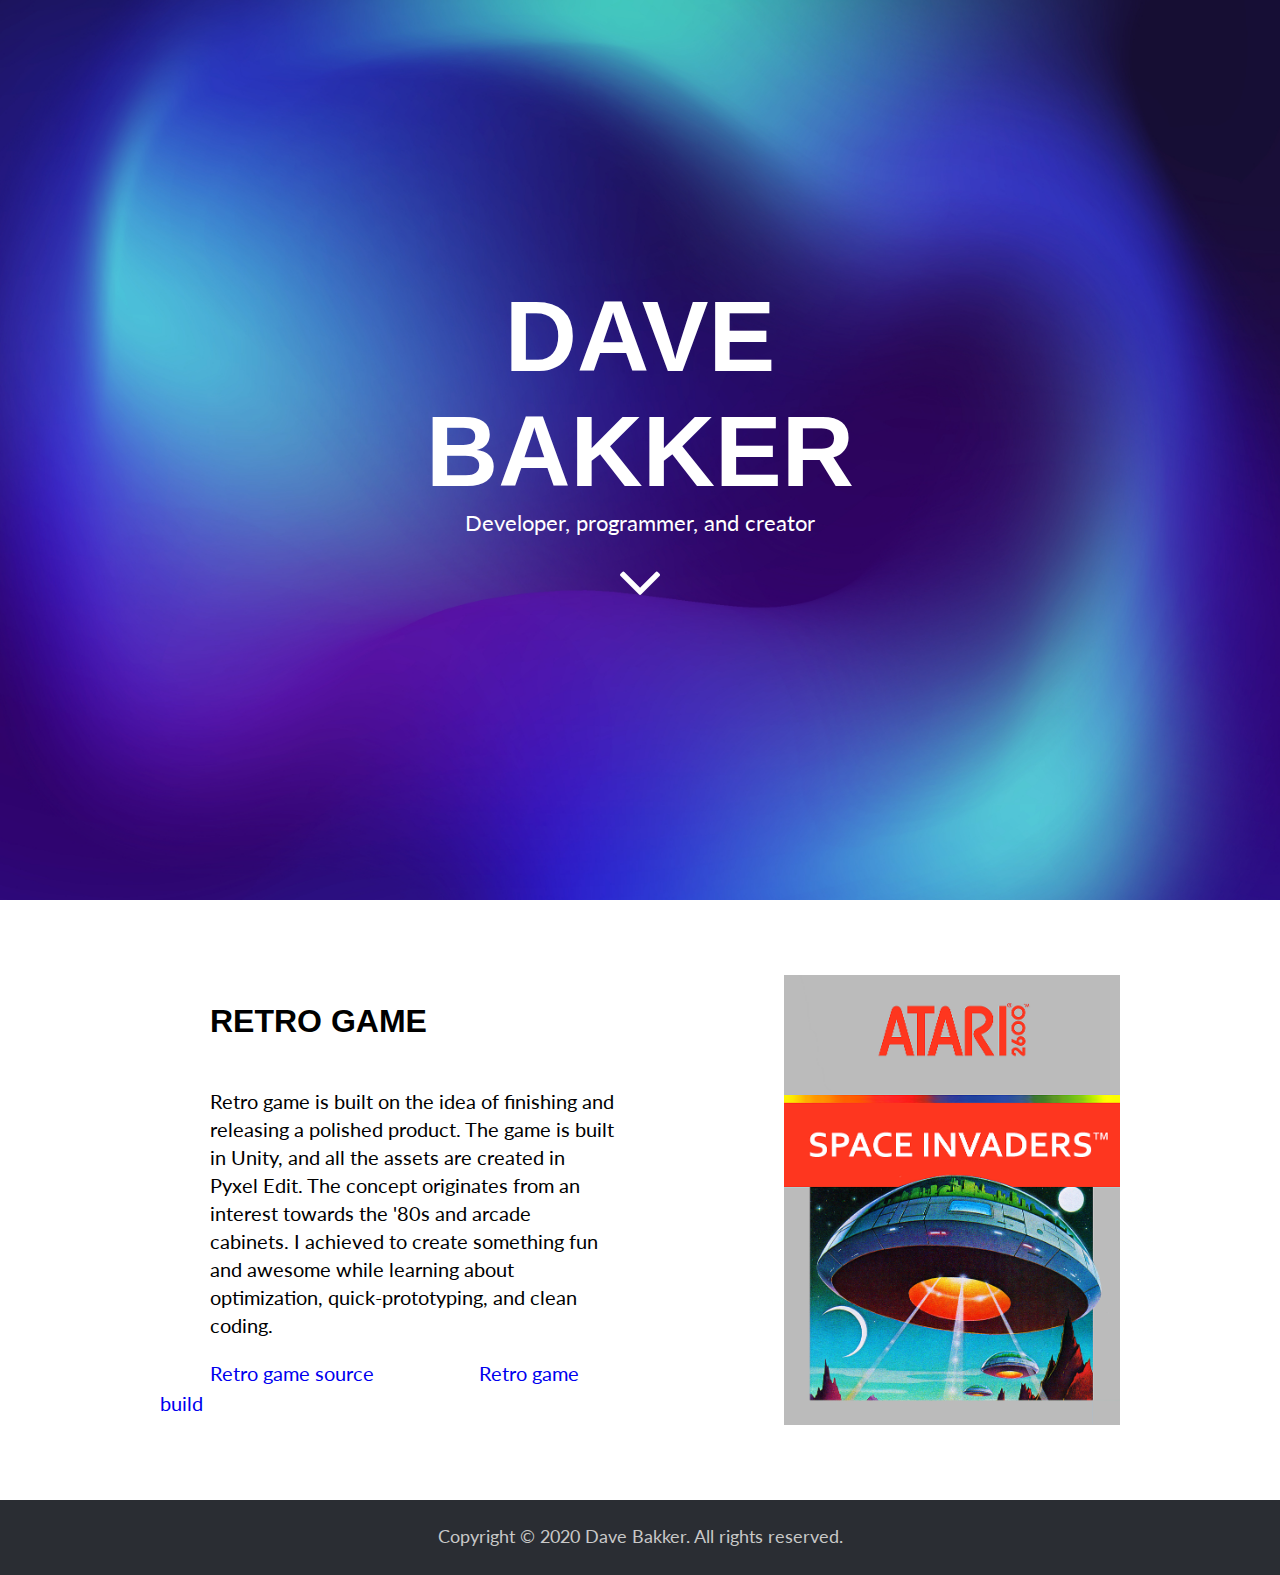
==== index.html @ 64336581 "Website foundation (v1.0.0)" ====
<!-- Copyright © 2020 Dave Bakker. All rights reserved. -->
<!DOCTYPE html>

<!-- HTML-->
<html lang="en" dir="ltr">

<!-- HEAD -->
  <head>

    <!-- META -->
    <meta charset="utf-8">
    <meta name="viewport" content="width=device-width, user-scalable=no, initial-scale=1.0, maximum-scale=1.0, minimum-scale=1.0">
    <meta name="author" content="Dave Bakker">
    <meta name="keywords" content="HTML5, CSS, Dave Bakker, Dave, Bakker, Portfolio, Developer">
    <meta name="description" content="Dave Bakker's personal portfolio!">

    <!-- LINK -->
    <link rel="stylesheet" type="text/css" href="style.css">
    <link rel="icon" href="image/favicon/favicon.png">
    <link href="https://fonts.googleapis.com/css?family=Lato:300" rel="stylesheet">
    <link href="https://stackpath.bootstrapcdn.com/font-awesome/4.7.0/css/font-awesome.min.css" rel="stylesheet" integrity="sha384-wvfXpqpZZVQGK6TAh5PVlGOfQNHSoD2xbE+QkPxCAFlNEevoEH3Sl0sibVcOQVnN" crossorigin="anonymous">

    <!-- TITLE -->
    <title>
      Dave Bakker
    </title>

  </head>

  <!-- BODY -->
  <body>

    <!-- INTRODUCTION -->
    <div id="banner">
      <div id="banner-text">
        <p id="banner-name"> DAVE BAKKER </p>
        <p id="banner-description"> Developer, programmer, and creator </p>
        <div id="arrow"><a id="banner-arrow" href="#project"><i id="banner-arrow-button" class="fa fa-angle-down"></i></a></div>
      </div>
    </div>

    <!-- PROJECTS -->
    <div class="project" id="project">
      <div class="project-text">
        <p class="project-title"> RETRO GAME </p>
        <p class="project-description">
          Retro game is built on the idea of finishing and releasing a polished product.
          The game is built in Unity, and all the assets are created in Pyxel Edit.
          The concept originates from an interest towards the '80s and arcade cabinets.
          I achieved to create something fun and awesome while learning about optimization, quick-prototyping, and clean coding.
        </p>
        <a class="project-link" href="https://www.github.com/davebakker/retro-game" target="_blank"> Retro game source </a>
        <a class="project-link" href="index.html"> Retro game build </a>
      </div>
      <div class="project-image"></div>
    </div>

    <!-- CONTACT-->
    <!--<div id="contact">
      <p id="contact-text"> With respect to personal privacy, for more information contact the email davebakkerinfo@gmail.com </p>
    </div>-->

    <!-- FOOTER -->
    <div id="footer">
      <p id="footer-text"> Copyright © 2020 Dave Bakker. All rights reserved. </p>
    </div>

    <!-- SCRIPT -->
    <script src="script.js"></script>

  </body>
</html>
---- style.css ----
/* Copyright © 2020 Dave Bakker. All rights reserved. */

body, html
{
  font-family: 'Lato', sans-serif;
  color: rgba(0, 0, 0, 1);
  height: 100%;
  padding: 0px;
  margin: 0px;
}

#banner
{
  background-image: url("image/banner/clear/3.jpg");
  color: rgba(255, 255, 255, 1);
  background-repeat: no-repeat;
  background-position: center;
  background-size: cover;
  height: 100%;
}

#banner-text
{
  transform: translate(-50%, -50%);
  text-align: center;
  position: absolute;
  left: 50%;
  top: 50%;
}

#banner-name
{
  font-family: Arial;
  font-weight: bold;
  font-size: 100px;
  margin: 0px;
}

#banner-description
{
  font-size: 22px;
  margin: 0px;
}

#arrow {  }

#banner-arrow
{
  color: rgba(255, 255, 255, 1);
  text-decoration: none;
  font-weight: 300;
  font-size: 72px;
}

#banner-arrow-button { animation: animate 2s linear infinite; }

@keyframes animate
{
  0% { transform: translateY(0px); }
  25% { transform: translateY(5px); }
  50% { transform: translateY(0px); }
  75% { transform: translateY(-5px); }
  100% { transform: translateY(0px); }
}

.project
{
  margin: 75px auto;
  display: block;
  height: 50%;
  width: 75%;
}

.project-text
{
  line-height: 175%;
  width: 52.5%;
  float: left;
}

.project-title
{
  padding: 0px 50px 20px 50px;
  font-family: Arial;
  font-weight: bold;
  font-size: 32px;
}

.project-description
{
  padding: 0px 50px;
  font-size: 20px;
}

.project-link
{
    text-decoration: none;
    padding: 0px 50px;
    font-size: 20px;
}

.project-image
{
  background-image: url("image/preview/1.jpg");
  background-repeat: no-repeat;
  background-position: center;
  background-size: cover;
  height: 100%;
  float: right;
  width: 35%;
}

#contact
{
  text-align: center;
}

#footer
{
  background-color: rgba(42, 45, 51, 1);
  text-align: center;
  padding-top: 25px;
  height: 50px;
  width: 100%;
}

#footer-text
{
  color: rgba(200, 200, 200, 1);
  font-size: 18px;
  margin: 0px;
}
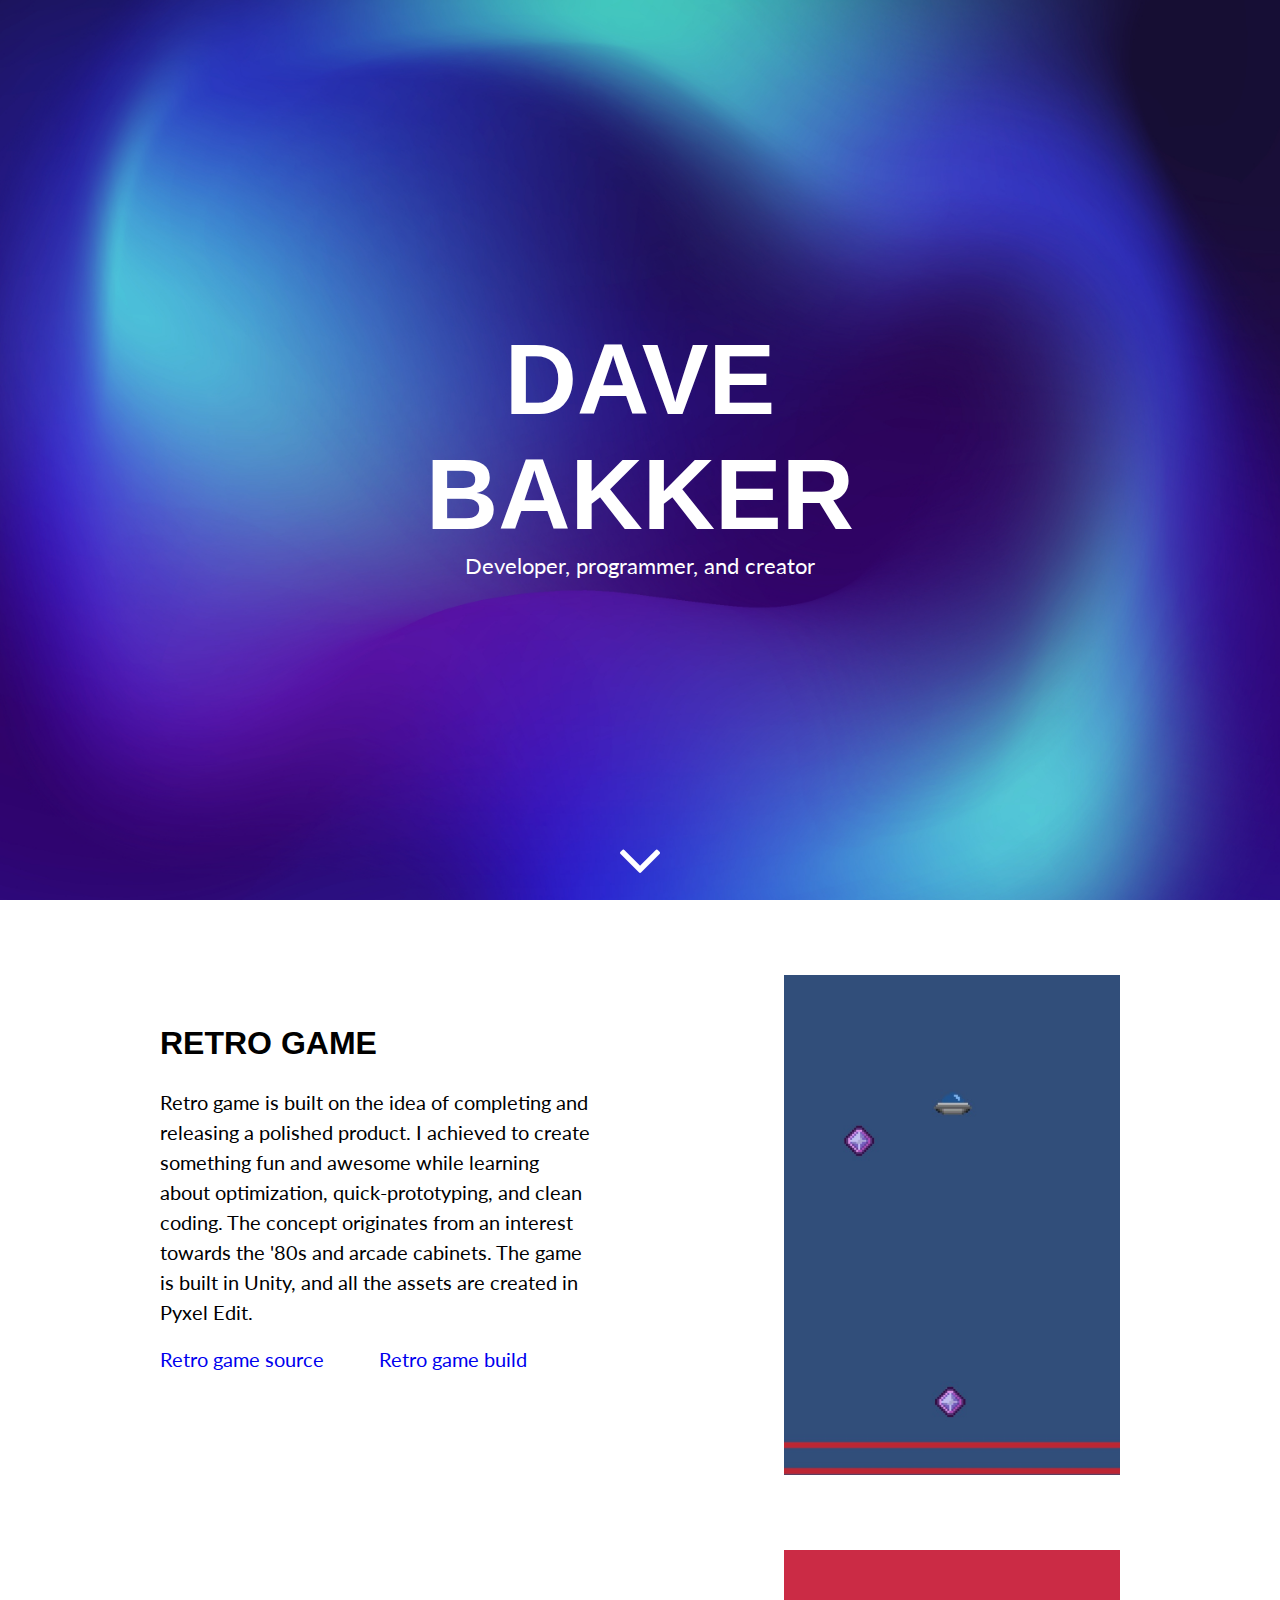
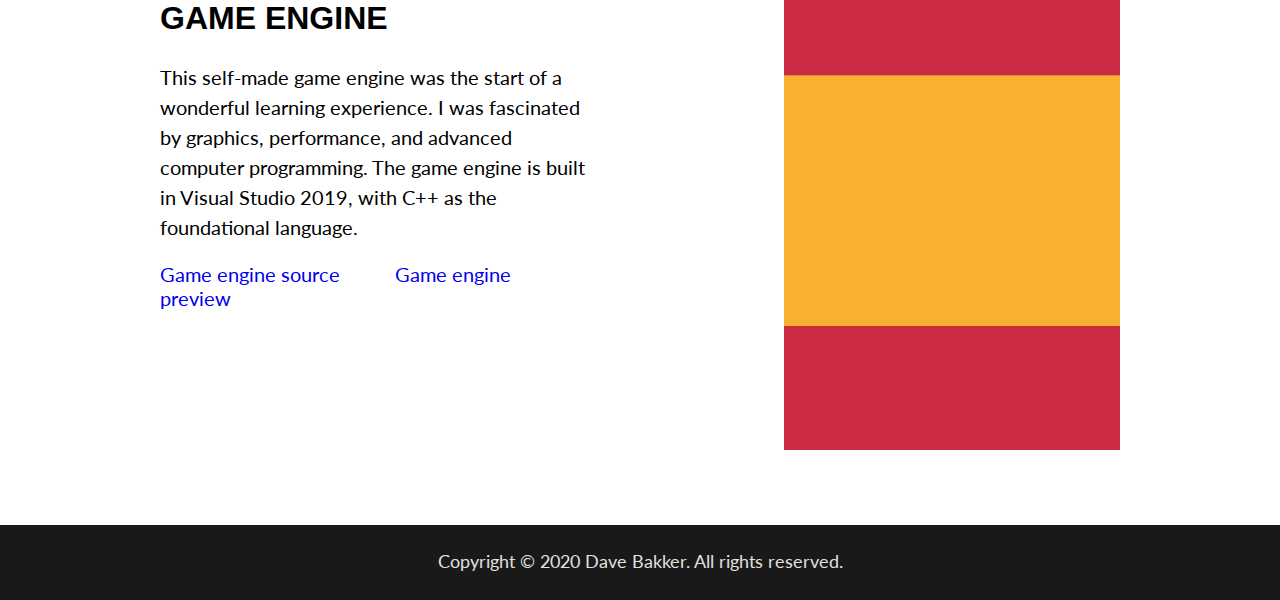
==== commit 662c5e8d: "Website update (v1.1.0)" ====
--- a/index.html
+++ b/index.html
@@ -30,35 +30,45 @@
   <!-- BODY -->
   <body>
 
-    <!-- INTRODUCTION -->
+    <!-- BANNER -->
     <div id="banner">
       <div id="banner-text">
         <p id="banner-name"> DAVE BAKKER </p>
         <p id="banner-description"> Developer, programmer, and creator </p>
-        <div id="arrow"><a id="banner-arrow" href="#project"><i id="banner-arrow-button" class="fa fa-angle-down"></i></a></div>
       </div>
+      <div id="banner-arrow"><a id="banner-arrow-button" href="#projects"><i id="banner-arrow-text" class="fa fa-angle-down"></i></a></div>
     </div>
 
     <!-- PROJECTS -->
-    <div class="project" id="project">
-      <div class="project-text">
-        <p class="project-title"> RETRO GAME </p>
-        <p class="project-description">
-          Retro game is built on the idea of finishing and releasing a polished product.
-          The game is built in Unity, and all the assets are created in Pyxel Edit.
-          The concept originates from an interest towards the '80s and arcade cabinets.
-          I achieved to create something fun and awesome while learning about optimization, quick-prototyping, and clean coding.
-        </p>
-        <a class="project-link" href="https://www.github.com/davebakker/retro-game" target="_blank"> Retro game source </a>
-        <a class="project-link" href="index.html"> Retro game build </a>
+    <div id="projects">
+      <div class="project" id="project">
+        <div class="project-text">
+          <p class="project-title"> RETRO GAME </p>
+          <p class="project-description">
+            Retro game is built on the idea of completing and releasing a polished product.
+            I achieved to create something fun and awesome while learning about optimization, quick-prototyping, and clean coding.
+            The concept originates from an interest towards the '80s and arcade cabinets.
+            The game is built in Unity, and all the assets are created in Pyxel Edit.
+          </p>
+          <a class="project-link" href="https://www.github.com/davebakker/retro-game" target="_blank"> Retro game source </a>
+          <a class="project-link" href="index.html"> Retro game build </a>
+        </div>
+        <div class="project-image" style="background-image: url('image/preview/1.jpg');"></div>
       </div>
-      <div class="project-image"></div>
+      <div class="project" id="project">
+        <div class="project-text">
+          <p class="project-title"> GAME ENGINE </p>
+          <p class="project-description">
+            This self-made game engine was the start of a wonderful learning experience.
+            I was fascinated by graphics, performance, and advanced computer programming.
+            The game engine is built in Visual Studio 2019, with C++ as the foundational language.
+          </p>
+          <a class="project-link" href="https://www.github.com/davebakker/engine" target="_blank"> Game engine source </a>
+          <a class="project-link" href="index.html"> Game engine preview </a>
+        </div>
+        <div class="project-image"  style="background-image: url('image/preview/2.jpg');"></div>
+      </div>
     </div>
-
-    <!-- CONTACT-->
-    <!--<div id="contact">
-      <p id="contact-text"> With respect to personal privacy, for more information contact the email davebakkerinfo@gmail.com </p>
-    </div>-->
 
     <!-- FOOTER -->
     <div id="footer">
--- a/style.css
+++ b/style.css
@@ -4,6 +4,7 @@
 {
   font-family: 'Lato', sans-serif;
   color: rgba(0, 0, 0, 1);
+  font-size: 20px;
   height: 100%;
   padding: 0px;
   margin: 0px;
@@ -42,9 +43,15 @@
   margin: 0px;
 }
 
-#arrow {  }
+#banner-arrow
+{
+  position: absolute;
+  text-align: center;
+  width: 100%;
+  bottom: 0;
+}
 
-#banner-arrow
+#banner-arrow-button
 {
   color: rgba(255, 255, 255, 1);
   text-decoration: none;
@@ -52,7 +59,7 @@
   font-size: 72px;
 }
 
-#banner-arrow-button { animation: animate 2s linear infinite; }
+#banner-arrow-text { animation: animate 2s linear infinite; }
 
 @keyframes animate
 {
@@ -63,45 +70,45 @@
   100% { transform: translateY(0px); }
 }
 
+#projects
+{
+  padding-top: 75px;
+  height: auto;
+  width: 100%;
+}
+
 .project
 {
-  margin: 75px auto;
-  display: block;
-  height: 50%;
+  padding: 0px 12.5% 75px 12.5%;
+  height: 500px;
   width: 75%;
 }
 
 .project-text
 {
-  line-height: 175%;
-  width: 52.5%;
+  margin: 50px 0px;
   float: left;
+  width: 45%;
 }
 
 .project-title
 {
-  padding: 0px 50px 20px 50px;
+  margin: 0px 0px 25px 0px;
   font-family: Arial;
   font-weight: bold;
   font-size: 32px;
 }
 
-.project-description
-{
-  padding: 0px 50px;
-  font-size: 20px;
-}
+.project-description { line-height: 150%; }
 
 .project-link
 {
     text-decoration: none;
-    padding: 0px 50px;
-    font-size: 20px;
+    padding-right: 50px;
 }
 
 .project-image
 {
-  background-image: url("image/preview/1.jpg");
   background-repeat: no-repeat;
   background-position: center;
   background-size: cover;
@@ -110,14 +117,9 @@
   width: 35%;
 }
 
-#contact
-{
-  text-align: center;
-}
-
 #footer
 {
-  background-color: rgba(42, 45, 51, 1);
+  background-color: rgba(25, 25, 25, 1);
   text-align: center;
   padding-top: 25px;
   height: 50px;
@@ -126,7 +128,7 @@
 
 #footer-text
 {
-  color: rgba(200, 200, 200, 1);
+  color: rgba(225, 225, 225, 1);
   font-size: 18px;
   margin: 0px;
 }
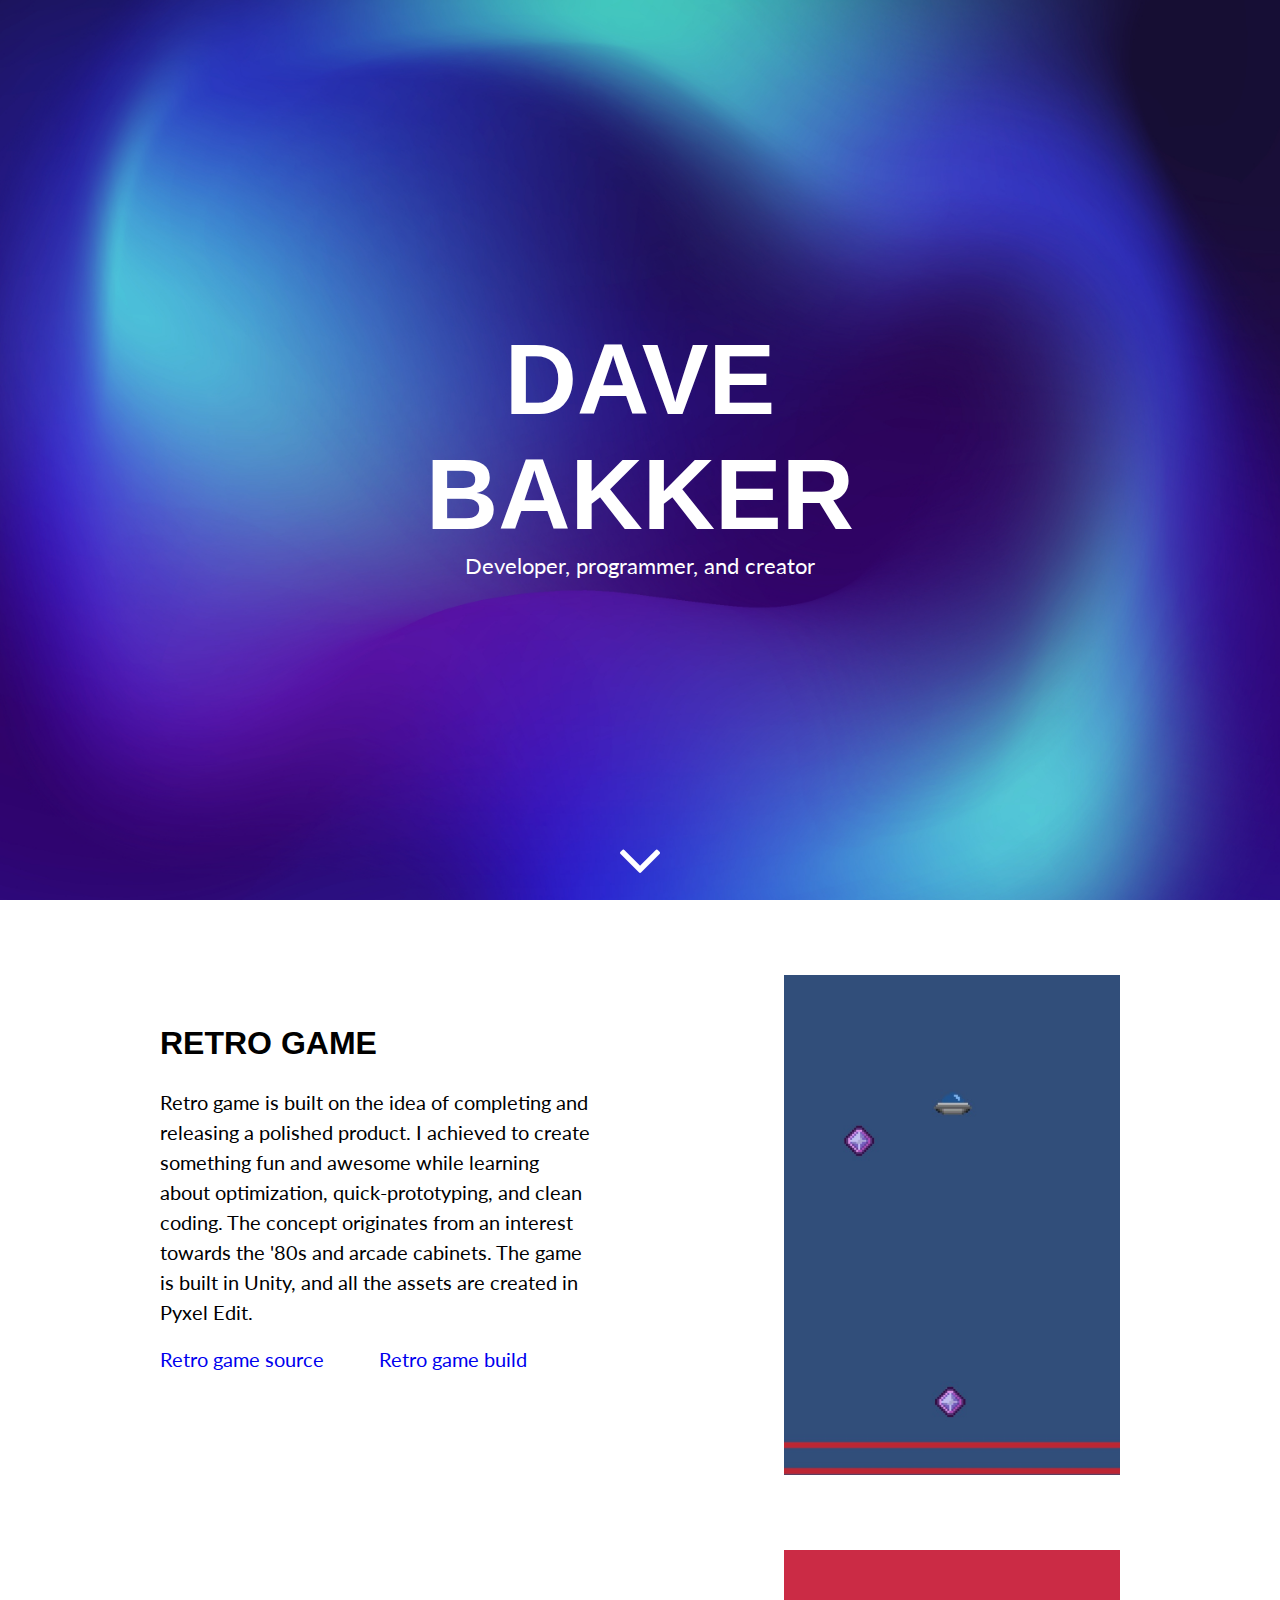
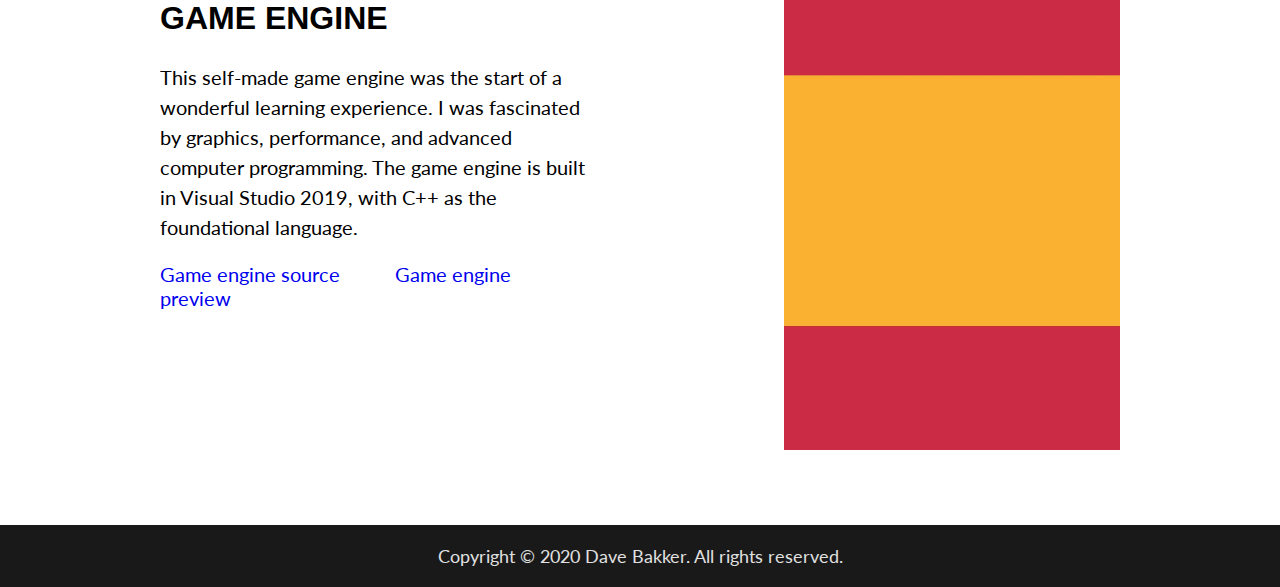
==== commit fc6e6cbb: "Website update (v1.2.0)" ====
--- a/index.html
+++ b/index.html
@@ -41,7 +41,7 @@
 
     <!-- PROJECTS -->
     <div id="projects">
-      <div class="project" id="project">
+      <div class="project">
         <div class="project-text">
           <p class="project-title"> RETRO GAME </p>
           <p class="project-description">
@@ -55,7 +55,7 @@
         </div>
         <div class="project-image" style="background-image: url('image/preview/1.jpg');"></div>
       </div>
-      <div class="project" id="project">
+      <div class="project" id="project-last">
         <div class="project-text">
           <p class="project-title"> GAME ENGINE </p>
           <p class="project-description">
--- a/style.css
+++ b/style.css
@@ -7,6 +7,7 @@
   font-size: 20px;
   height: 100%;
   padding: 0px;
+  width: 100%;
   margin: 0px;
 }
 
@@ -121,14 +122,69 @@
 {
   background-color: rgba(25, 25, 25, 1);
   text-align: center;
-  padding-top: 25px;
-  height: 50px;
-  width: 100%;
+  padding-top: 0px;
+  height: auto;
 }
 
 #footer-text
 {
   color: rgba(225, 225, 225, 1);
+  padding: 20px 65px;
   font-size: 18px;
   margin: 0px;
 }
+
+@media screen and (max-width: 700px)
+{
+  #banner-text { width: 80%;  }
+
+  #banner-name { font-size: 58px; }
+
+  #banner-description
+  {
+    font-size: 20px;
+    margin: 0px 10%;
+    width: 80%;
+  }
+
+  #projects
+  {
+    padding-top: 0px;
+    height: auto;
+  }
+
+  .project { height: 750px; }
+
+  .project-text
+  {
+    width: 100%;
+    font-size: 18px;
+    height: auto;
+  }
+
+  .project-title { font-size: 28px; }
+
+  .project-link
+  {
+    line-height: 150%;
+    padding: 0px;
+    width: 100%;
+    float: left;
+  }
+
+  .project-image
+  {
+    width: 100%;
+    height: 35%;
+  }
+
+  #project-last { padding-bottom: 0px; }
+
+  #footer
+  {
+    padding-top: 0px;
+    height: auto;
+  }
+
+  #footer-text { font-size: 16px; }
+}
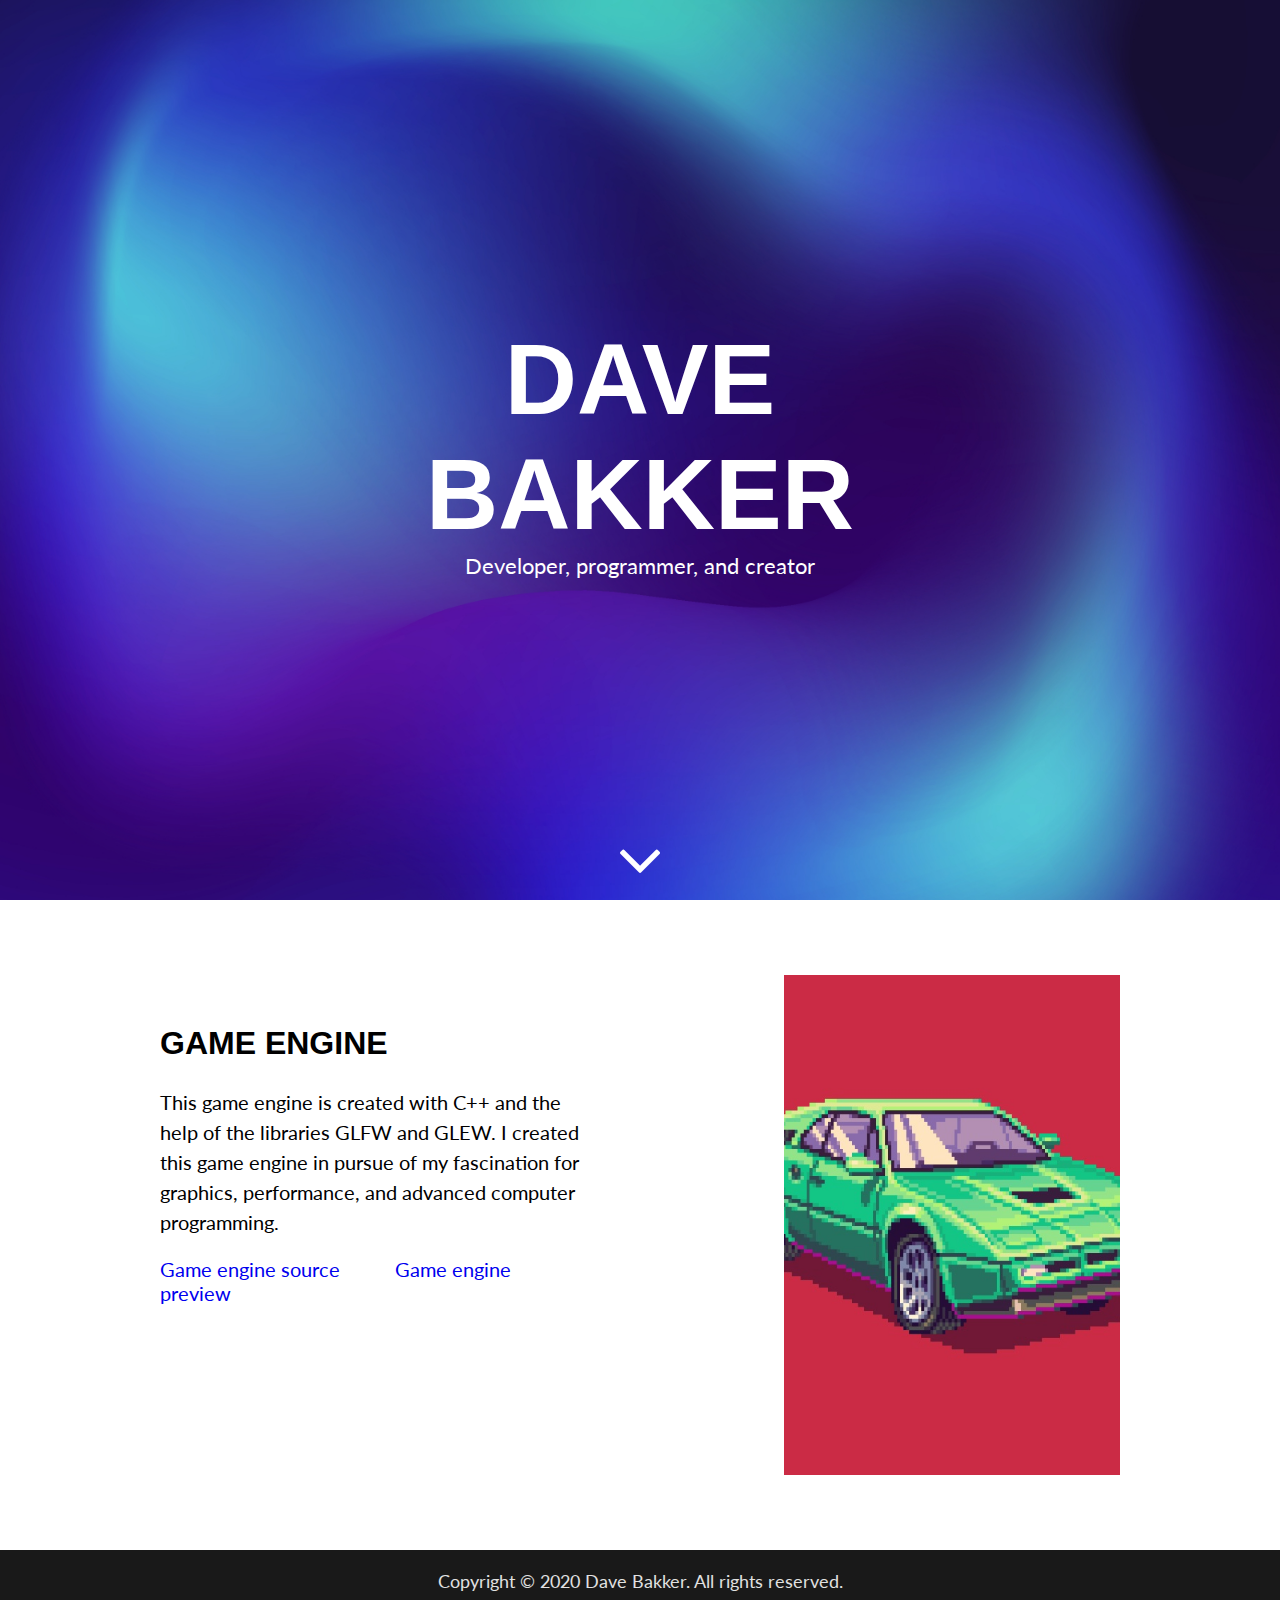
==== commit 108d9bc5: "Projects update (v1.3.0)" ====
--- a/index.html
+++ b/index.html
@@ -41,27 +41,12 @@
 
     <!-- PROJECTS -->
     <div id="projects">
-      <div class="project">
-        <div class="project-text">
-          <p class="project-title"> RETRO GAME </p>
-          <p class="project-description">
-            Retro game is built on the idea of completing and releasing a polished product.
-            I achieved to create something fun and awesome while learning about optimization, quick-prototyping, and clean coding.
-            The concept originates from an interest towards the '80s and arcade cabinets.
-            The game is built in Unity, and all the assets are created in Pyxel Edit.
-          </p>
-          <a class="project-link" href="https://www.github.com/davebakker/retro-game" target="_blank"> Retro game source </a>
-          <a class="project-link" href="index.html"> Retro game build </a>
-        </div>
-        <div class="project-image" style="background-image: url('image/preview/1.jpg');"></div>
-      </div>
       <div class="project" id="project-last">
         <div class="project-text">
           <p class="project-title"> GAME ENGINE </p>
           <p class="project-description">
-            This self-made game engine was the start of a wonderful learning experience.
-            I was fascinated by graphics, performance, and advanced computer programming.
-            The game engine is built in Visual Studio 2019, with C++ as the foundational language.
+            This game engine is created with C++ and the help of the libraries GLFW and GLEW.
+            I created this game engine in pursue of my fascination for graphics, performance, and advanced computer programming.
           </p>
           <a class="project-link" href="https://www.github.com/davebakker/engine" target="_blank"> Game engine source </a>
           <a class="project-link" href="index.html"> Game engine preview </a>
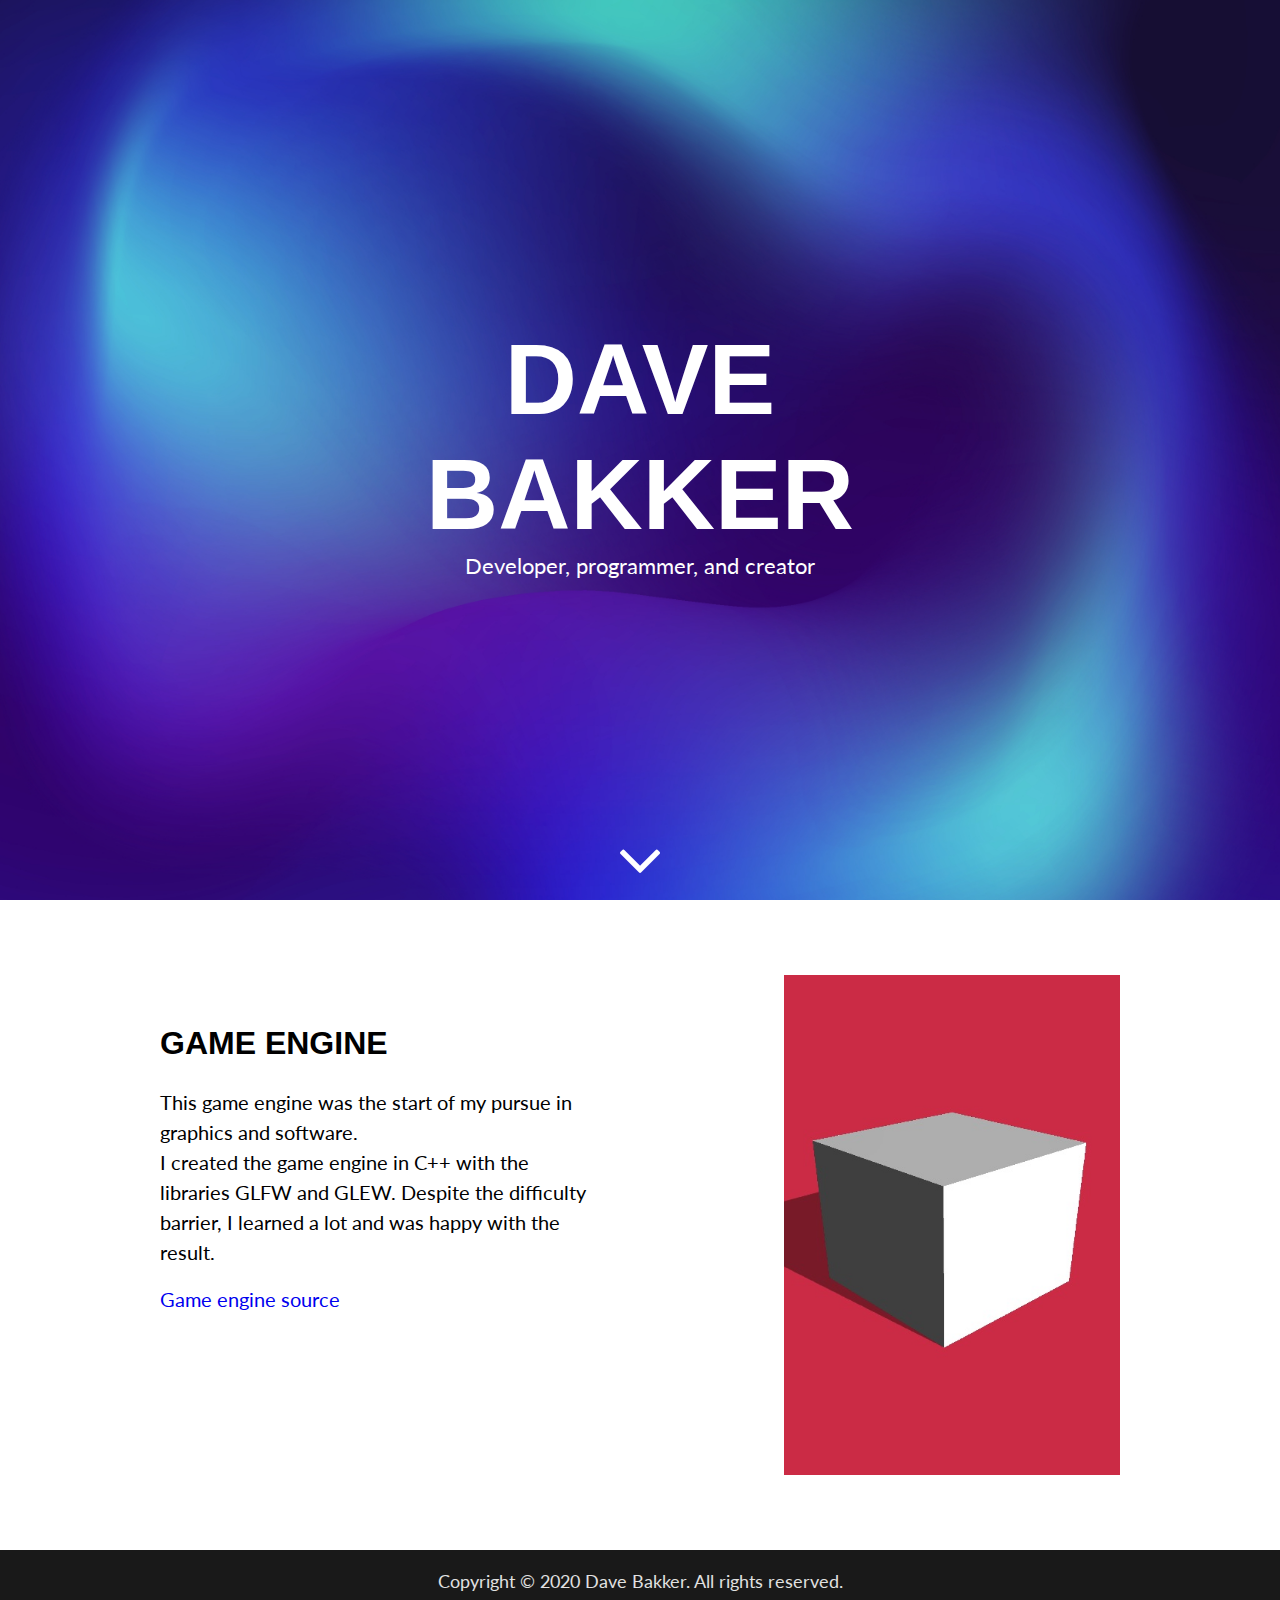
==== commit ab8fe830: "Project and pictures update (v1.4.0)" ====
--- a/index.html
+++ b/index.html
@@ -45,13 +45,13 @@
         <div class="project-text">
           <p class="project-title"> GAME ENGINE </p>
           <p class="project-description">
-            This game engine is created with C++ and the help of the libraries GLFW and GLEW.
-            I created this game engine in pursue of my fascination for graphics, performance, and advanced computer programming.
+            This game engine was the start of my pursue in graphics and software. </br>
+            I created the game engine in C++ with the libraries GLFW and GLEW.
+            Despite the difficulty barrier, I learned a lot and was happy with the result.
           </p>
           <a class="project-link" href="https://www.github.com/davebakker/engine" target="_blank"> Game engine source </a>
-          <a class="project-link" href="index.html"> Game engine preview </a>
         </div>
-        <div class="project-image"  style="background-image: url('image/preview/2.jpg');"></div>
+        <div class="project-image"  style="background-image: url('image/preview/1.jpg');"></div>
       </div>
     </div>
 
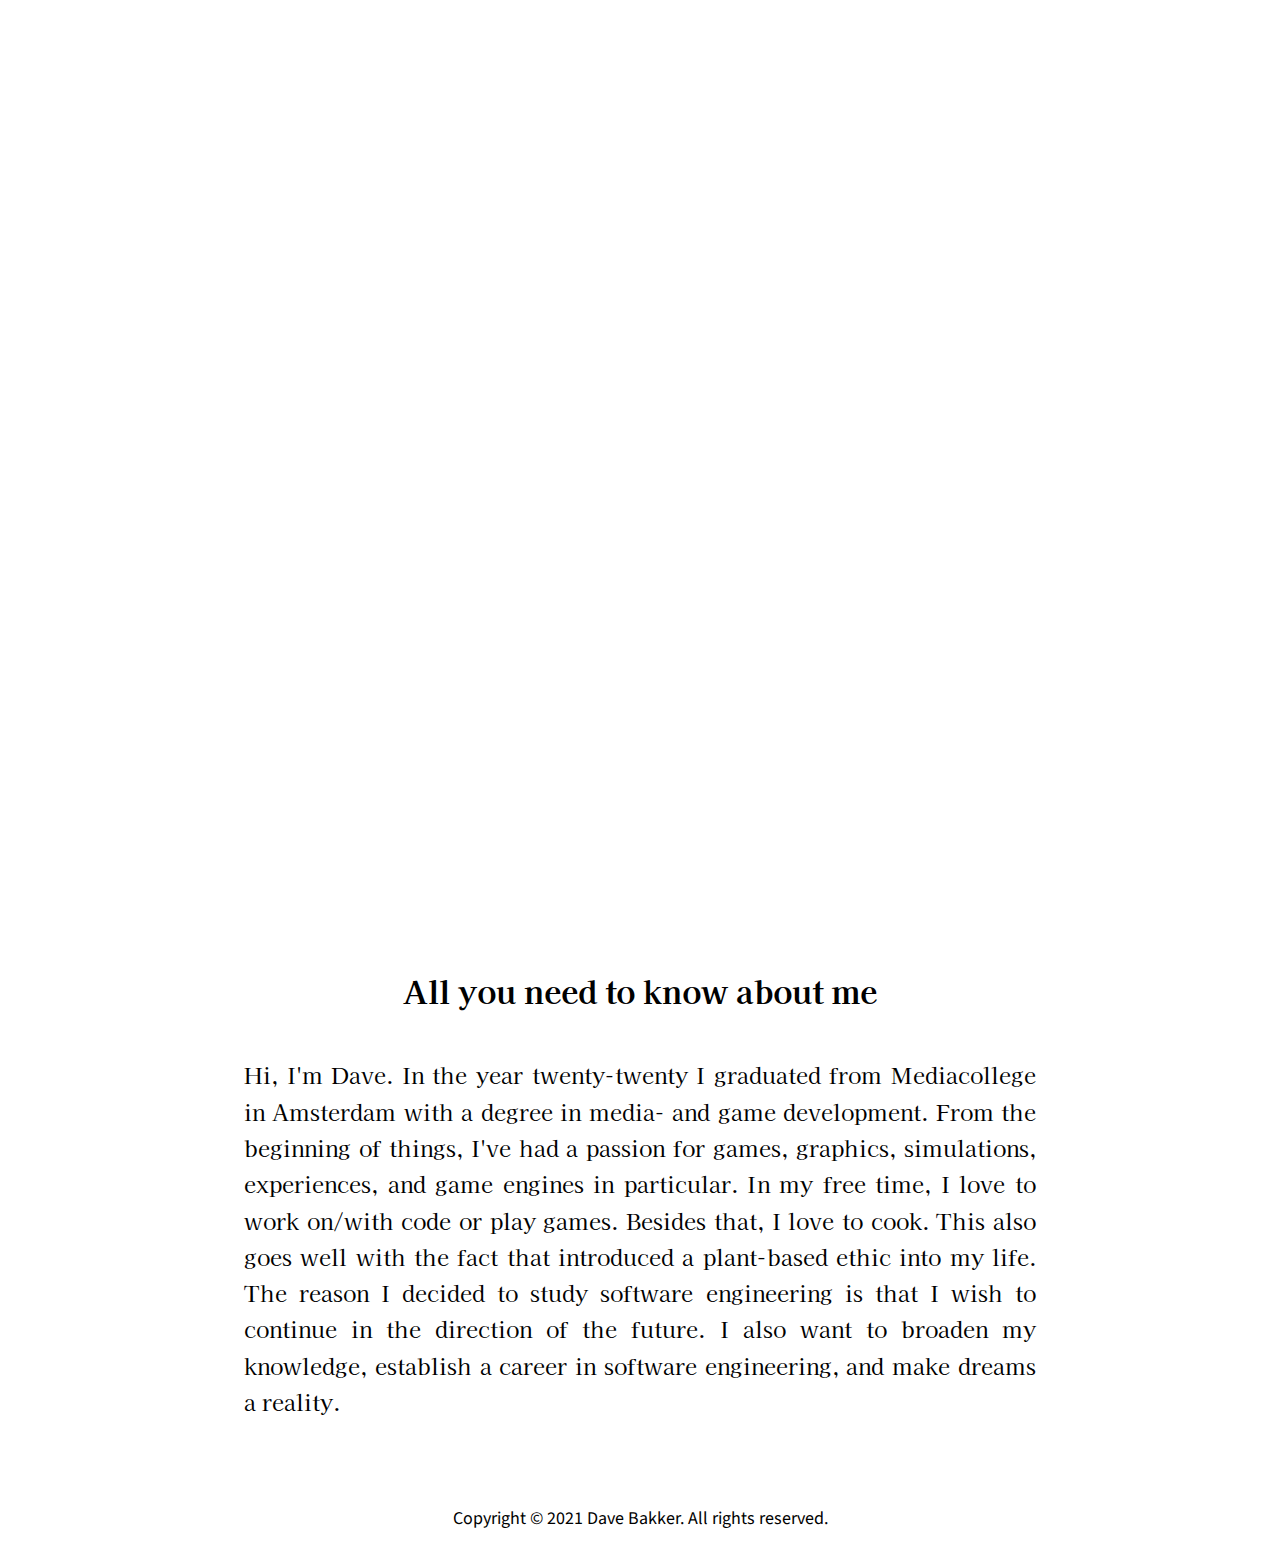
==== commit 8b989774: "Website test" ====
--- a/index.html
+++ b/index.html
@@ -1,67 +1,65 @@
-<!-- Copyright © 2020 Dave Bakker. All rights reserved. -->
+<!-- Copyright © 2021 Dave Bakker. All rights reserved. -->
+
 <!DOCTYPE html>
 
-<!-- HTML-->
+<!-- HTML -->
 <html lang="en" dir="ltr">
 
-<!-- HEAD -->
+  <!-- HEAD -->
   <head>
 
     <!-- META -->
     <meta charset="utf-8">
-    <meta name="viewport" content="width=device-width, user-scalable=no, initial-scale=1.0, maximum-scale=1.0, minimum-scale=1.0">
     <meta name="author" content="Dave Bakker">
-    <meta name="keywords" content="HTML5, CSS, Dave Bakker, Dave, Bakker, Portfolio, Developer">
-    <meta name="description" content="Dave Bakker's personal portfolio!">
 
     <!-- LINK -->
-    <link rel="stylesheet" type="text/css" href="style.css">
-    <link rel="icon" href="image/favicon/favicon.png">
-    <link href="https://fonts.googleapis.com/css?family=Lato:300" rel="stylesheet">
-    <link href="https://stackpath.bootstrapcdn.com/font-awesome/4.7.0/css/font-awesome.min.css" rel="stylesheet" integrity="sha384-wvfXpqpZZVQGK6TAh5PVlGOfQNHSoD2xbE+QkPxCAFlNEevoEH3Sl0sibVcOQVnN" crossorigin="anonymous">
+    <link rel="stylesheet" href="css/index/style.css">
+    <link rel="icon" href="assets/favicon/favicon.png">
+    <link href="https://fonts.googleapis.com/css2?family=Source+Sans+Pro:wght@400;700&display=swap" rel="stylesheet">
+    <link href="https://fonts.googleapis.com/css2?family=Kaisei+Tokumin&display=swap" rel="stylesheet">
 
     <!-- TITLE -->
-    <title>
-      Dave Bakker
-    </title>
+    <title>Dave Bakker - Fasten Your Seatbelt Start Assignment</title>
 
   </head>
 
   <!-- BODY -->
   <body>
 
-    <!-- BANNER -->
-    <div id="banner">
-      <div id="banner-text">
-        <p id="banner-name"> DAVE BAKKER </p>
-        <p id="banner-description"> Developer, programmer, and creator </p>
-      </div>
-      <div id="banner-arrow"><a id="banner-arrow-button" href="#projects"><i id="banner-arrow-text" class="fa fa-angle-down"></i></a></div>
+    <!-- HEADER -->
+    <div class="banner">
+      <header>
+        <nav>
+          <ul>
+            <li><a href="index.html">HOME</a></li>
+            <li><a href="food.html">FOOD</a></li>
+            <li><a href="games.html">GAMES</a></li>
+          </ul>
+        </nav>
+      </header>
+      <header>
+          <h1 class="title">Dave Bakker</h1>
+      </header>
     </div>
 
-    <!-- PROJECTS -->
-    <div id="projects">
-      <div class="project" id="project-last">
-        <div class="project-text">
-          <p class="project-title"> GAME ENGINE </p>
-          <p class="project-description">
-            This game engine was the start of my pursue in graphics and software. </br>
-            I created the game engine in C++ with the libraries GLFW and GLEW.
-            Despite the difficulty barrier, I learned a lot and was happy with the result.
-          </p>
-          <a class="project-link" href="https://www.github.com/davebakker/engine" target="_blank"> Game engine source </a>
-        </div>
-        <div class="project-image"  style="background-image: url('image/preview/1.jpg');"></div>
-      </div>
+    <!-- MAIN CONTAINER -->
+    <div class="about-container">
+        <h2>All you need to know about me</h2>
+        <p>
+          Hi, I'm Dave. In the year twenty-twenty I graduated from Mediacollege in Amsterdam with a degree in media- and game development.
+          From the beginning of things, I've had a passion for games, graphics, simulations, experiences, and game engines in particular.
+          In my free time, I love to work on/with code or play games. Besides that, I love to cook.
+          This also goes well with the fact that introduced a plant-based ethic into my life.
+          The reason I decided to study software engineering is that I wish to continue in the direction of the future.
+          I also want to broaden my knowledge, establish a career in software engineering, and make dreams a reality.
+        </p>
     </div>
 
     <!-- FOOTER -->
-    <div id="footer">
-      <p id="footer-text"> Copyright © 2020 Dave Bakker. All rights reserved. </p>
-    </div>
-
-    <!-- SCRIPT -->
-    <script src="script.js"></script>
+    <footer>
+      <p>Copyright © 2021 Dave Bakker. All rights reserved.</p>
+    </footer>
 
   </body>
+
 </html>
--- a/css/index/style.css
+++ b/css/index/style.css
@@ -0,0 +1,145 @@
+/* Copyright © 2021 Dave Bakker. All rights reserved. */
+
+:root
+{
+  --primary-color: rgb(255, 255, 255);
+  --secondary-color: rgb(0, 0, 0);
+  --primary-text-color: rgb(0, 0, 0);
+
+  --primary-font: 'Source Sans Pro', sans-serif;
+  --secondary-font: 'Kaisei Tokumin', serif;
+  --primary-font-size: 22px;
+}
+
+html, body
+{
+    background-color: var(--primay-color)
+    color: var(--primary-text-color);
+    font-family: var(--primary-font);
+    font-size: var(--primary-font-size);
+    margin: 0;
+    padding: 0;
+    box-sizing: border-box;
+}
+
+header
+{
+  display: flex;
+  justify-content: space-between;
+  align-items: center;
+}
+
+.title
+{
+  color: var(--primary-color);
+  max-width: 80%;
+  margin: 0px;
+  padding-bottom: 3.5vh;
+  padding-left: 3.5vh;
+  font-size: 144px;
+  line-height: 0.90;
+  align-items: center;
+  font-weight: bold;
+}
+
+.banner
+{
+  display: flex;
+  flex-direction: column;
+  justify-content: space-between;
+  height: 100vh;
+  background-size: cover;
+  animation-name: color-cycle-background;
+  animation-duration: 7500ms;
+  animation-timing-function: linear;
+  animation-iteration-count: infinite;
+  animation-direction: alternate;
+  margin: 0;
+  padding: 0;
+}
+
+/* Color cycling background (blue, cyan, green, yellow, orange, dark-orange, red, pink, purple) */
+@keyframes color-cycle-background
+{
+  0%    { background-color: rgb(63, 164, 216);  }
+  12.5% { background-color: rgb(51, 190, 184);  }
+  25%   { background-color: rgb(178, 194, 36);  }
+  37.5% { background-color: rgb(254, 204, 48);  }
+  50%   { background-color: rgb(250, 163, 40);  }
+  62.5% { background-color: rgb(247, 99, 30);   }
+  75%   { background-color: rgb(220, 56, 56);   }
+  87.5% { background-color: rgb(239, 101, 122); }
+  100%  { background-color: rgb(164, 99, 216);  }
+}
+
+nav
+{
+  margin-left: auto;
+  margin-right: 65px;
+}
+
+ul
+{
+  display: flex;
+  list-style: none;
+  padding: 0px;
+}
+
+ul > li > a
+{
+  color: var(--primary-color);
+  font-size: var(--primary-font-size);
+  padding-left: 25px;
+  padding-right: 25px;
+  display: inline-block;
+  text-decoration: none;
+  font-weight: bold;
+}
+
+/* Animated underline hidden */
+li > a::after
+{
+  content: "";
+  display: block;
+  width: 100%;
+  bottom: 0;
+  left: 0;
+  height: 4px;
+  background: var(--primary-color);
+  transform: scaleX(0);
+  transition: 0.5s ease;
+}
+
+/* Animated underline shown on hover */
+ul > li > a:hover::after { transform: scaleX(1); }
+
+.about-container
+{
+  font-family: var(--secondary-font);
+  display: flex;
+  justify-content: space-around;
+  align-items: center;
+  flex-direction: column;
+  height: auto;
+  max-width: 36em;
+  margin: 0px auto;
+  padding: 5vh 10vh;
+  text-align: justify;
+  line-height: 165%;
+}
+
+.about-container > h2
+{
+  font-size: 32px;
+  text-align: center;
+}
+
+footer
+{
+  height: 65px;
+  display: flex;
+  justify-content: space-around;
+  align-items: center;
+  text-align: center;
+  font-size: 18px;
+}
